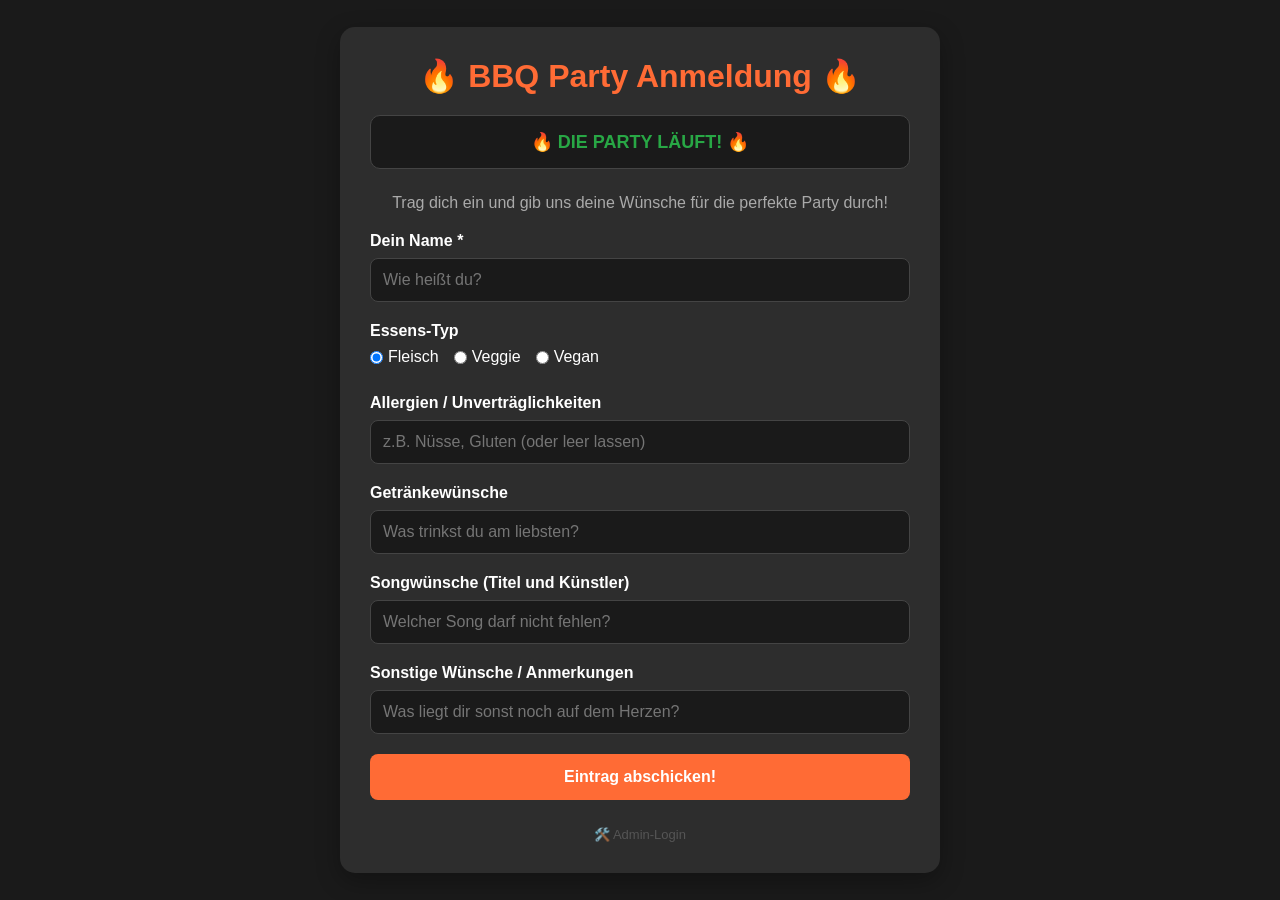
==== index.html @ cb367fdd "Add files via upload" ====
<!DOCTYPE html>
<html lang="de">
<head>
    <meta charset="UTF-8">
    <meta name="viewport" content="width=device-width, initial-scale=1.0">
    <title>Grillparty Anmeldung</title>
    <link rel="stylesheet" href="style.css">
</head>
<body>
    <div class="container">
        <h1>🔥 BBQ Party Anmeldung 🔥</h1>
        
        <div id="countdownBox" style="background: #1a1a1a; padding: 15px; border-radius: 10px; margin: 15px 0 25px 0; text-align: center; border: 1px solid #444;">
            <p style="font-size: 13px; color: #aaa; margin-bottom: 5px; text-transform: uppercase; letter-spacing: 1px;">⏳ Noch bis zum Anstich:</p>
            <div id="countdown" style="font-size: 22px; font-weight: bold; color: #ff6b35; font-family: monospace;">
                00d 00h 00m 00s
            </div>
        </div>

        <p style="text-align: center; margin-bottom: 20px; color: #aaa;">Trag dich ein und gib uns deine Wünsche für die perfekte Party durch!</p>
        
        <form id="partyForm">
            <div class="form-group">
                <label for="name">Dein Name *</label>
                <input type="text" id="name" required placeholder="Wie heißt du?">
            </div>

            <div class="form-group">
                <label>Essens-Typ</label>
                <div class="radio-group">
                    <label><input type="radio" name="typ" value="Fleisch" checked> Fleisch</label>
                    <label><input type="radio" name="typ" value="Vegetarisch"> Veggie</label>
                    <label><input type="radio" name="typ" value="Vegan"> Vegan</label>
                </div>
            </div>

            <div class="form-group">
                <label for="allergien">Allergien / Unverträglichkeiten</label>
                <input type="text" id="allergien" placeholder="z.B. Nüsse, Gluten (oder leer lassen)">
            </div>

            <div class="form-group">
                <label for="getraenke">Getränkewünsche</label>
                <input type="text" id="getraenke" placeholder="Was trinkst du am liebsten?">
            </div>

            <div class="form-group">
                <label for="songs">Songwünsche (Titel und Künstler)</label>
                <input type="text" id="songs" placeholder="Welcher Song darf nicht fehlen?">
            </div>

            <div class="form-group">
                <label for="wuensche">Sonstige Wünsche / Anmerkungen</label>
                <input type="text" id="wuensche" placeholder="Was liegt dir sonst noch auf dem Herzen?">
            </div>

            <button type="submit" id="submitBtn">Eintrag abschicken!</button>
        </form>

        <div style="text-align: center; margin-top: 25px;">
            <a href="admin.html" style="color: #555; text-decoration: none; font-size: 13px; transition: color 0.2s;" onmouseover="this.style.color='#ff6b35'" onmouseout="this.style.color='#555'">🛠️ Admin-Login</a>
        </div>
    </div>

    <script>
        // Deine funktionierende Web-App-URL bleibt unangetastet
        const SCRIPT_URL = "https://script.google.com/macros/s/AKfycbwtLsq0eaj2aFetdlM2VhQHF2FbEiVxxkHOaLttshtHp6y4UzIpUH6VewWVAs3leJIm/exec";

        // COUNTDOWN SCRIPT (Ziel: Freitag, 12. Juni 2026, 17:00 Uhr)
        const targetDate = new Date("June 12, 2026 17:00:00").getTime();

        const countdownInterval = setInterval(function() {
            const now = new Date().getTime();
            const difference = targetDate - now;

            // Zeitberechnungen für Tage, Stunden, Minuten und Sekunden
            const days = Math.floor(difference / (1000 * 60 * 60 * 24));
            const hours = Math.floor((difference % (1000 * 60 * 60 * 24)) / (1000 * 60 * 60));
            const minutes = Math.floor((difference % (1000 * 60 * 60)) / (1000 * 60));
            const seconds = Math.floor((difference % (1000 * 60)) / 1000);

            // Führende Nullen hinzufügen, damit es sauber aussieht
            const dDisplay = days < 10 ? "0" + days : days;
            const hDisplay = hours < 10 ? "0" + hours : hours;
            const mDisplay = minutes < 10 ? "0" + minutes : minutes;
            const sDisplay = seconds < 10 ? "0" + seconds : seconds;

            // Text in die Box schreiben
            document.getElementById("countdown").innerHTML = dDisplay + "d " + hDisplay + "h " + mDisplay + "m " + sDisplay + "s";

            // Wenn der Countdown abgelaufen ist
            if (difference < 0) {
                clearInterval(countdownInterval);
                document.getElementById("countdownBox").innerHTML = "<p style='font-size: 18px; color: #28a745; font-weight: bold; margin: 0;'>🔥 DIE PARTY LÄUFT! 🔥</p>";
            }
        }, 1000);

        // FORMULAR-SENDESCRIPT
        document.getElementById('partyForm').addEventListener('submit', function(e) {
            e.preventDefault();
            const btn = document.getElementById('submitBtn');
            btn.disabled = true;
            btn.innerText = "Wird gesendet...";

            const data = {
                name: document.getElementById('name').value,
                typ: document.querySelector('input[name="typ"]:checked').value,
                allergien: document.getElementById('allergien').value || "Keine",
                getraenke: document.getElementById('getraenke').value || "Keine besonderen",
                songs: document.getElementById('songs').value || "Keine",
                wuensche: document.getElementById('wuensche').value || "Keine"
            };

            fetch(SCRIPT_URL, {
                method: 'POST',
                mode: 'no-cors',
                cache: 'no-cache',
                headers: { 'Content-Type': 'application/json' },
                body: JSON.stringify(data)
            }).then(() => {
                alert('Danke! Deine Wünsche wurden gespeichert. 🔥');
                document.getElementById('partyForm').reset();
                btn.disabled = false;
                btn.innerText = "Eintrag abschicken!";
            }).catch(err => {
                alert('Fehler beim Senden. Versuch es nochmal!');
                console.error(err);
                btn.disabled = false;
                btn.innerText = "Eintrag abschicken!";
            });
        });
    </script>
</body>
</html>
---- style.css ----
:root {
    --bg-color: #1a1a1a;
    --card-bg: #2d2d2d;
    --text-color: #ffffff;
    --accent-color: #ff6b35;
    --accent-hover: #e0531f;
}

* {
    box-sizing: border-box;
    margin: 0;
    padding: 0;
    font-family: 'Segoe UI', Tahoma, Geneva, Verdana, sans-serif;
}

body {
    background-color: var(--bg-color);
    color: var(--text-color);
    padding: 20px;
    display: flex;
    justify-content: center;
    align-items: center;
    min-height: 100vh;
}

.container {
    background-color: var(--card-bg);
    padding: 30px;
    border-radius: 15px;
    box-shadow: 0 8px 24px rgba(0,0,0,0.3);
    width: 100%;
    max-width: 600px;
}

h1, h2 {
    text-align: center;
    margin-bottom: 20px;
    color: var(--accent-color);
}

.form-group {
    margin-bottom: 20px;
}

label {
    display: block;
    margin-bottom: 8px;
    font-weight: 600;
}

input[type="text"], textarea, select {
    width: 100%;
    padding: 12px;
    border: 1px solid #444;
    background-color: #1a1a1a;
    color: #fff;
    border-radius: 8px;
    font-size: 16px;
}

input[type="text"]:focus, textarea:focus, select:focus {
    outline: none;
    border-color: var(--accent-color);
}

.radio-group {
    display: flex;
    gap: 15px;
    margin-top: 5px;
}

.radio-group label {
    font-weight: normal;
    display: flex;
    align-items: center;
    gap: 5px;
    cursor: pointer;
}

button {
    width: 100%;
    padding: 14px;
    background-color: var(--accent-color);
    border: none;
    color: white;
    font-size: 16px;
    font-weight: bold;
    border-radius: 8px;
    cursor: pointer;
    transition: background 0.2s;
}

button:hover {
    background-color: var(--accent-hover);
}

.filter-buttons {
    display: flex;
    gap: 10px;
    margin-bottom: 20px;
    flex-wrap: wrap;
}

.filter-btn {
    flex: 1;
    min-width: 100px;
    background-color: #444;
    padding: 10px;
    font-size: 14px;
    border: none;
    color: white;
    border-radius: 5px;
    cursor: pointer;
}

.filter-btn.active {
    background-color: var(--accent-color);
}

.data-list {
    margin-top: 20px;
}

.data-item {
    background: #1a1a1a;
    padding: 15px;
    border-radius: 8px;
    margin-bottom: 10px;
    border-left: 4px solid var(--accent-color);
}

.data-item h3 {
    color: var(--accent-color);
    margin-bottom: 5px;
}

.hidden {
    display: none !important;
}
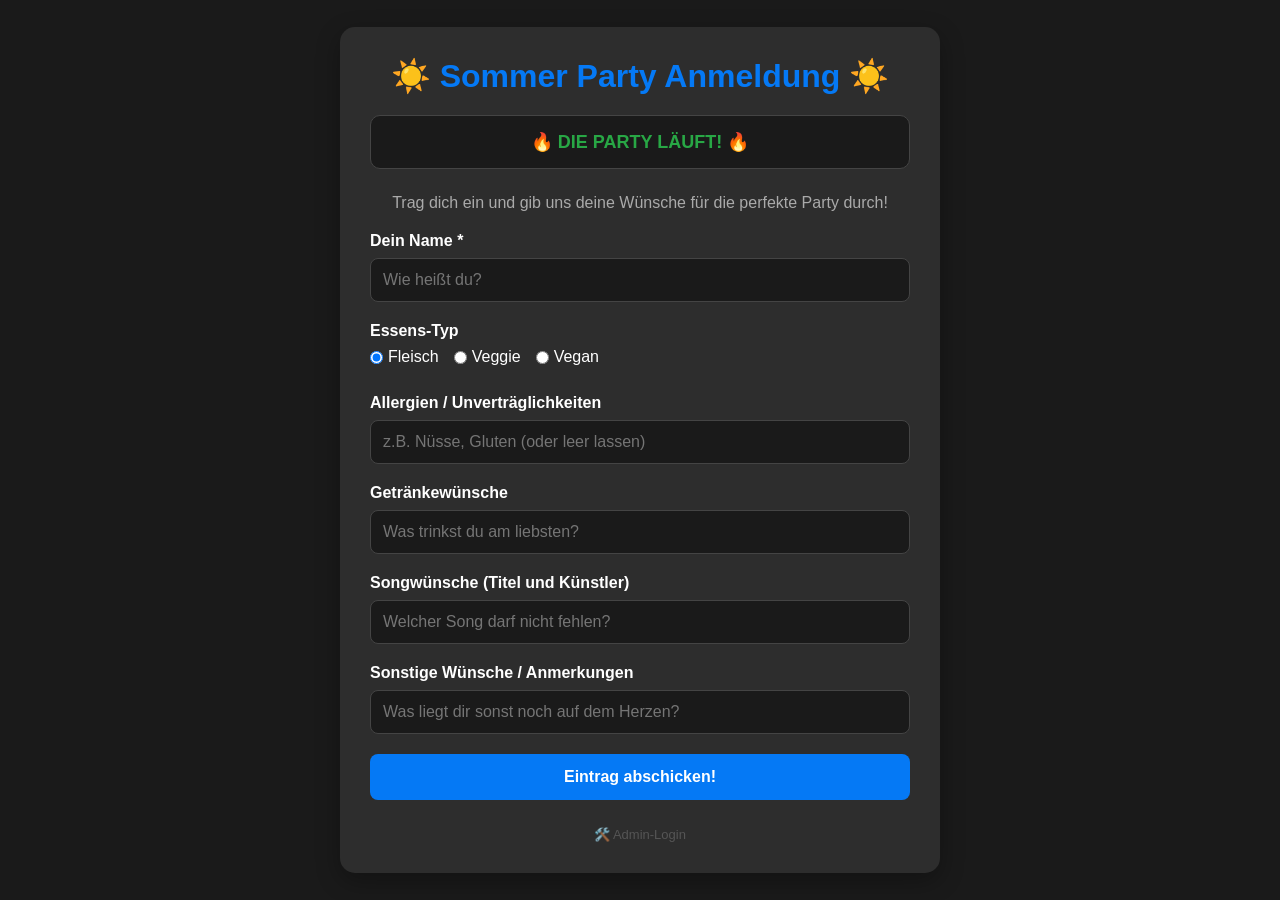
==== commit a5e06d44: "Update index.html" ====
--- a/index.html
+++ b/index.html
@@ -8,12 +8,12 @@
 </head>
 <body>
     <div class="container">
-        <h1>🔥 BBQ Party Anmeldung 🔥</h1>
+        <h1>☀️ Sommer Party Anmeldung ☀️</h1>
         
         <div id="countdownBox" style="background: #1a1a1a; padding: 15px; border-radius: 10px; margin: 15px 0 25px 0; text-align: center; border: 1px solid #444;">
             <p style="font-size: 13px; color: #aaa; margin-bottom: 5px; text-transform: uppercase; letter-spacing: 1px;">⏳ Noch bis zum Anstich:</p>
             <div id="countdown" style="font-size: 22px; font-weight: bold; color: #ff6b35; font-family: monospace;">
-                00d 00h 00m 00s
+                04d 06h 35m 00s
             </div>
         </div>
 
@@ -131,4 +131,4 @@
         });
     </script>
 </body>
-</html>+</html>
--- a/style.css
+++ b/style.css
@@ -2,8 +2,8 @@
     --bg-color: #1a1a1a;
     --card-bg: #2d2d2d;
     --text-color: #ffffff;
-    --accent-color: #ff6b35;
-    --accent-hover: #e0531f;
+    --accent-color: #0579f5;
+    --accent-hover: #3694f7;
 }
 
 * {
@@ -136,4 +136,4 @@
 
 .hidden {
     display: none !important;
-}+}
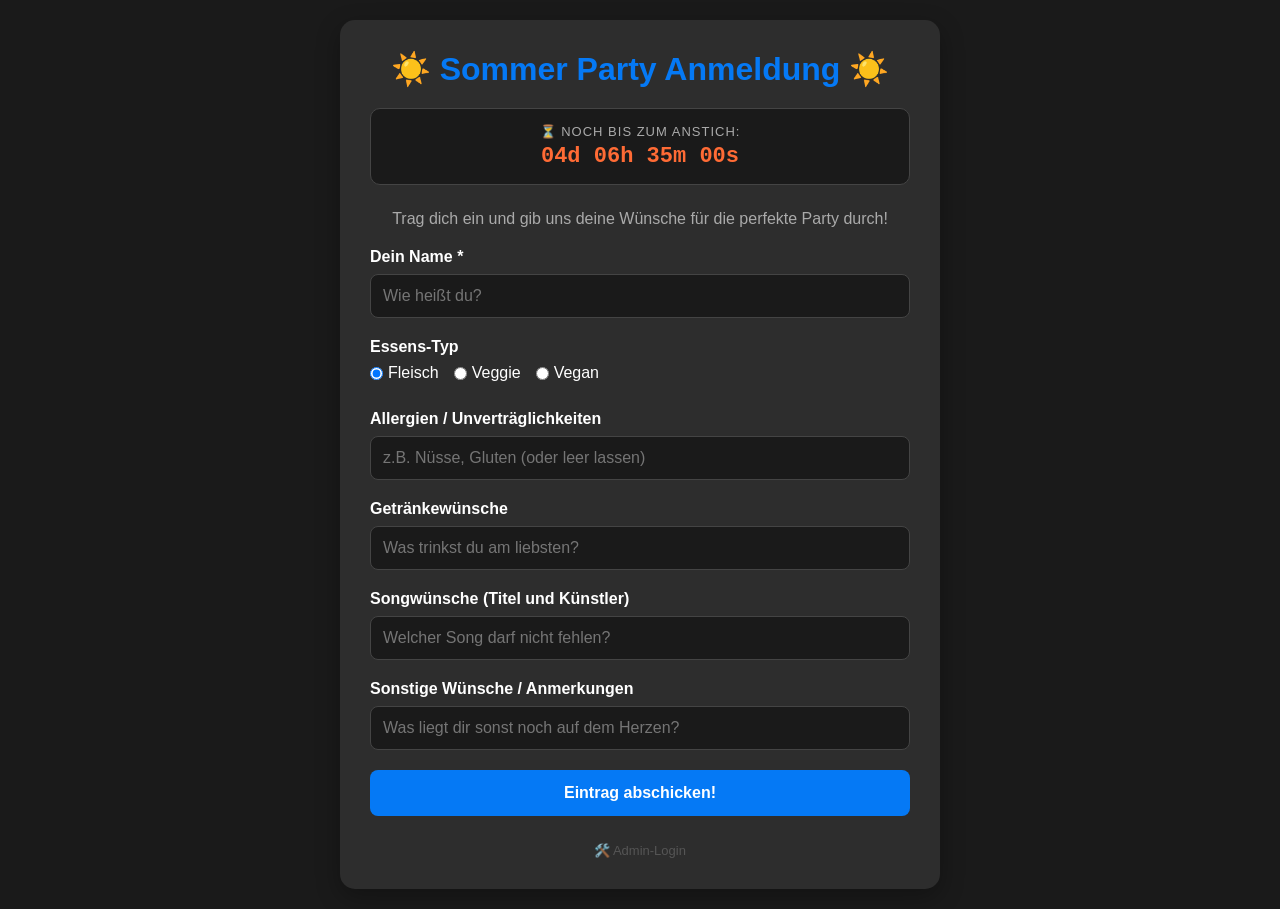
==== commit 14966d22: "Update index.html" ====
--- a/index.html
+++ b/index.html
@@ -87,14 +87,7 @@
 
             // Text in die Box schreiben
             document.getElementById("countdown").innerHTML = dDisplay + "d " + hDisplay + "h " + mDisplay + "m " + sDisplay + "s";
-
-            // Wenn der Countdown abgelaufen ist
-            if (difference < 0) {
-                clearInterval(countdownInterval);
-                document.getElementById("countdownBox").innerHTML = "<p style='font-size: 18px; color: #28a745; font-weight: bold; margin: 0;'>🔥 DIE PARTY LÄUFT! 🔥</p>";
-            }
-        }, 1000);
-
+            
         // FORMULAR-SENDESCRIPT
         document.getElementById('partyForm').addEventListener('submit', function(e) {
             e.preventDefault();
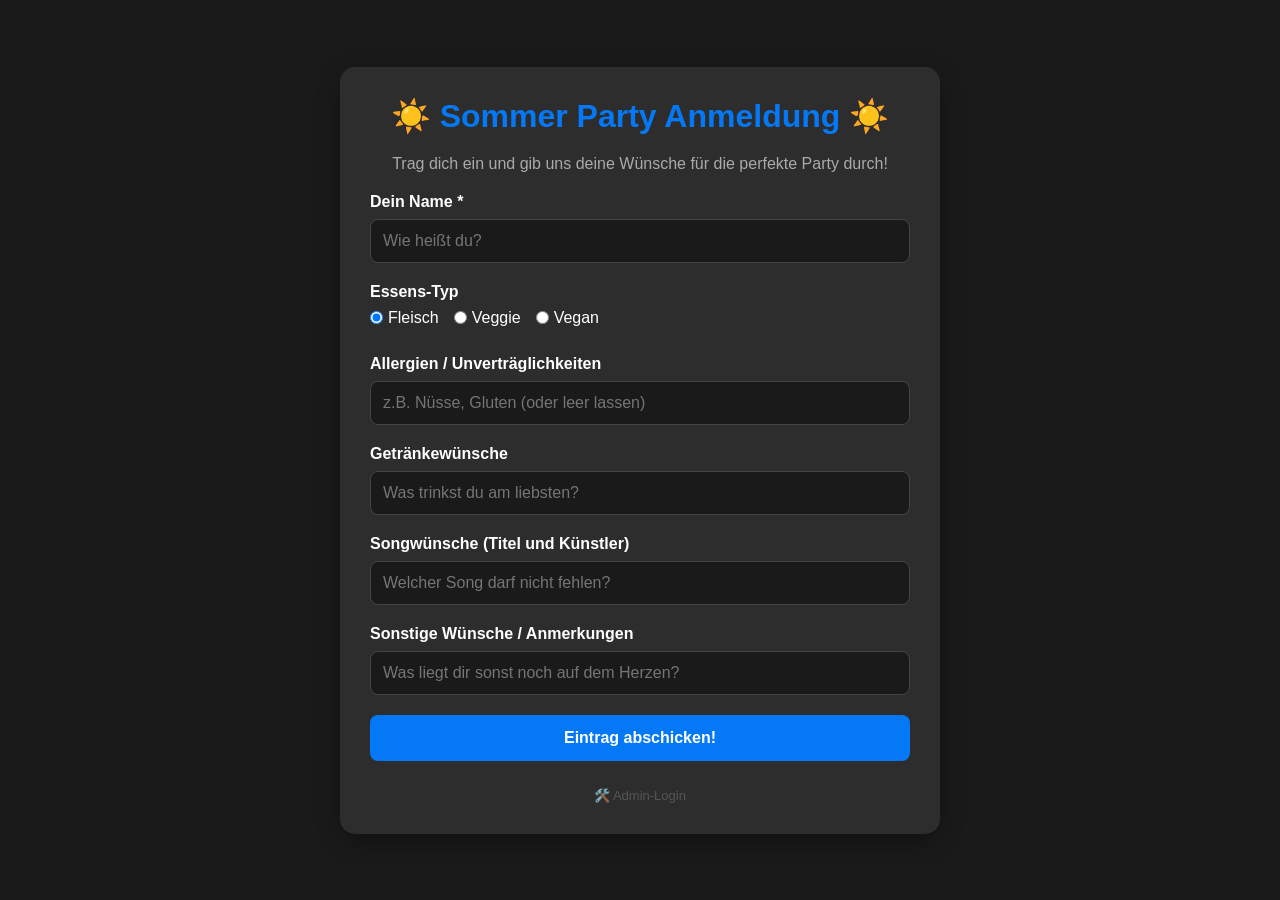
==== commit 39bdfa6c: "Update index.html" ====
--- a/index.html
+++ b/index.html
@@ -9,13 +9,6 @@
 <body>
     <div class="container">
         <h1>☀️ Sommer Party Anmeldung ☀️</h1>
-        
-        <div id="countdownBox" style="background: #1a1a1a; padding: 15px; border-radius: 10px; margin: 15px 0 25px 0; text-align: center; border: 1px solid #444;">
-            <p style="font-size: 13px; color: #aaa; margin-bottom: 5px; text-transform: uppercase; letter-spacing: 1px;">⏳ Noch bis zum Anstich:</p>
-            <div id="countdown" style="font-size: 22px; font-weight: bold; color: #ff6b35; font-family: monospace;">
-                04d 06h 35m 00s
-            </div>
-        </div>
 
         <p style="text-align: center; margin-bottom: 20px; color: #aaa;">Trag dich ein und gib uns deine Wünsche für die perfekte Party durch!</p>
         
